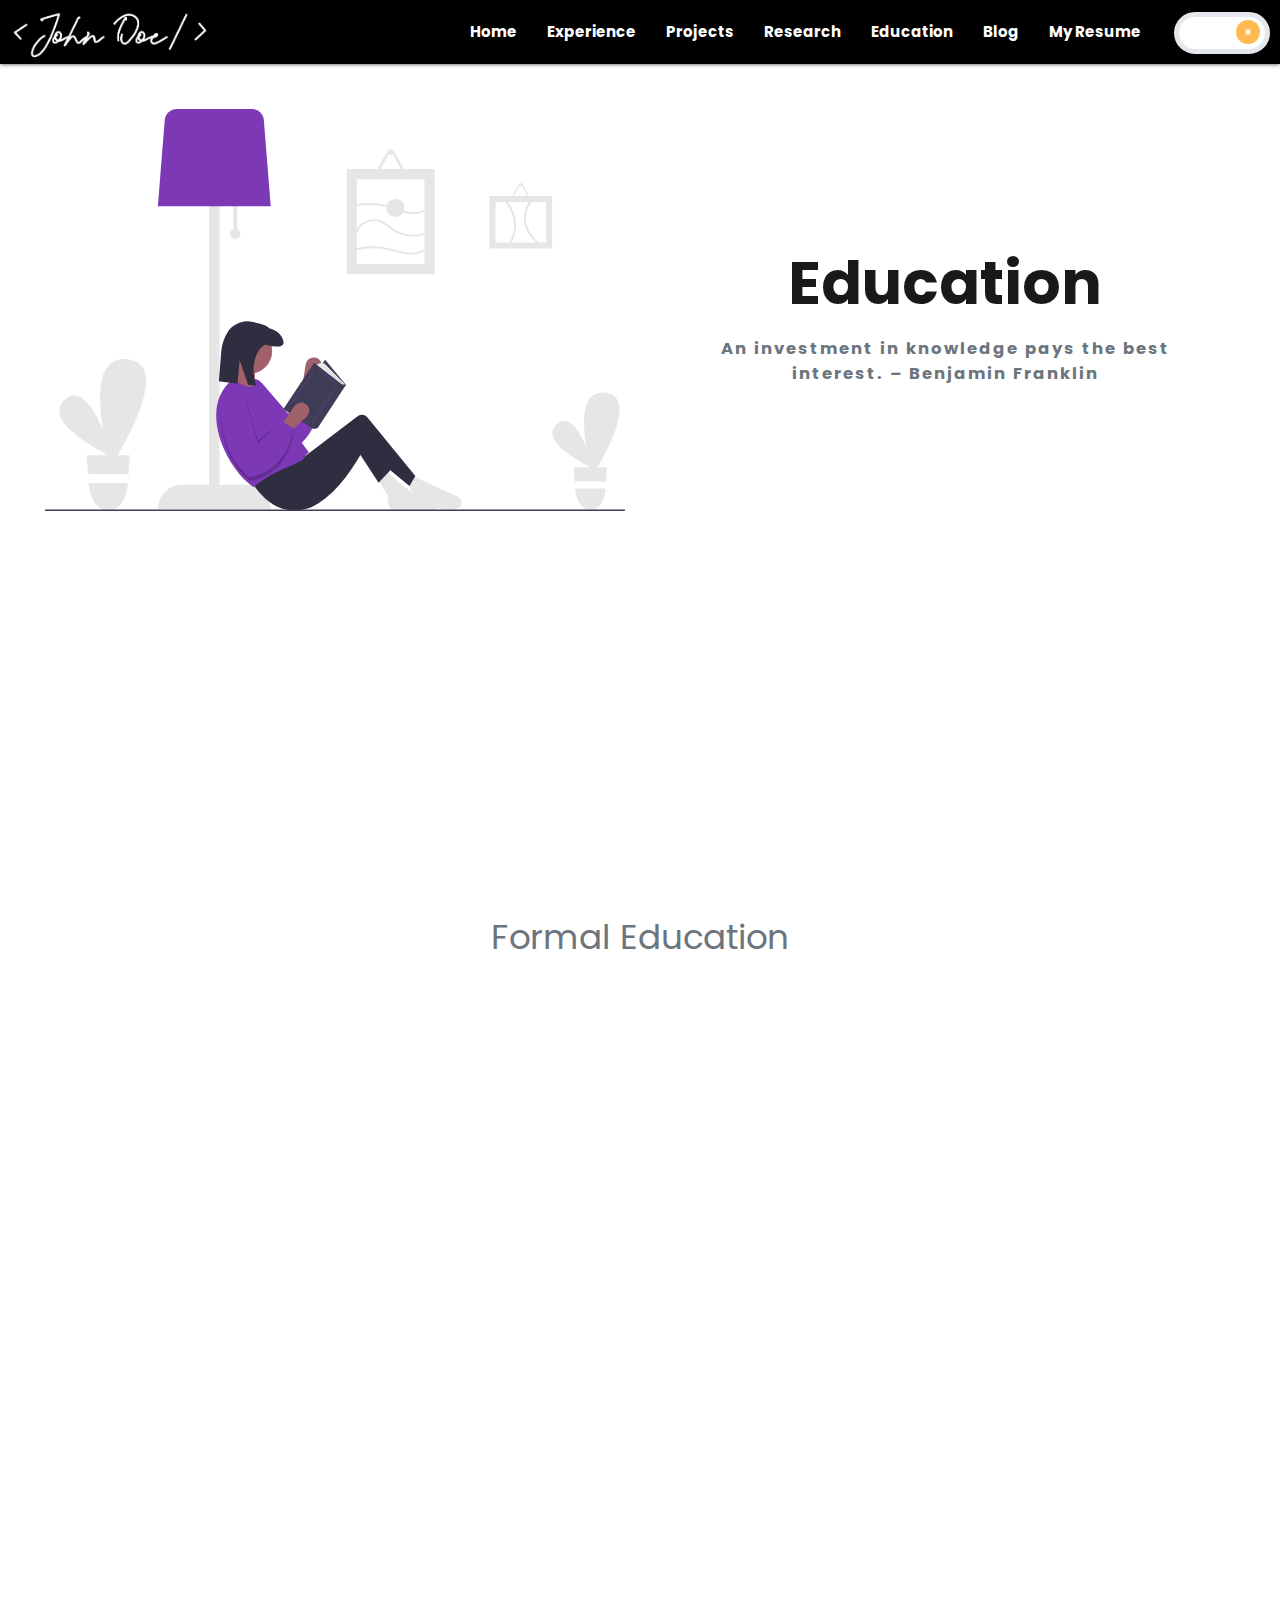
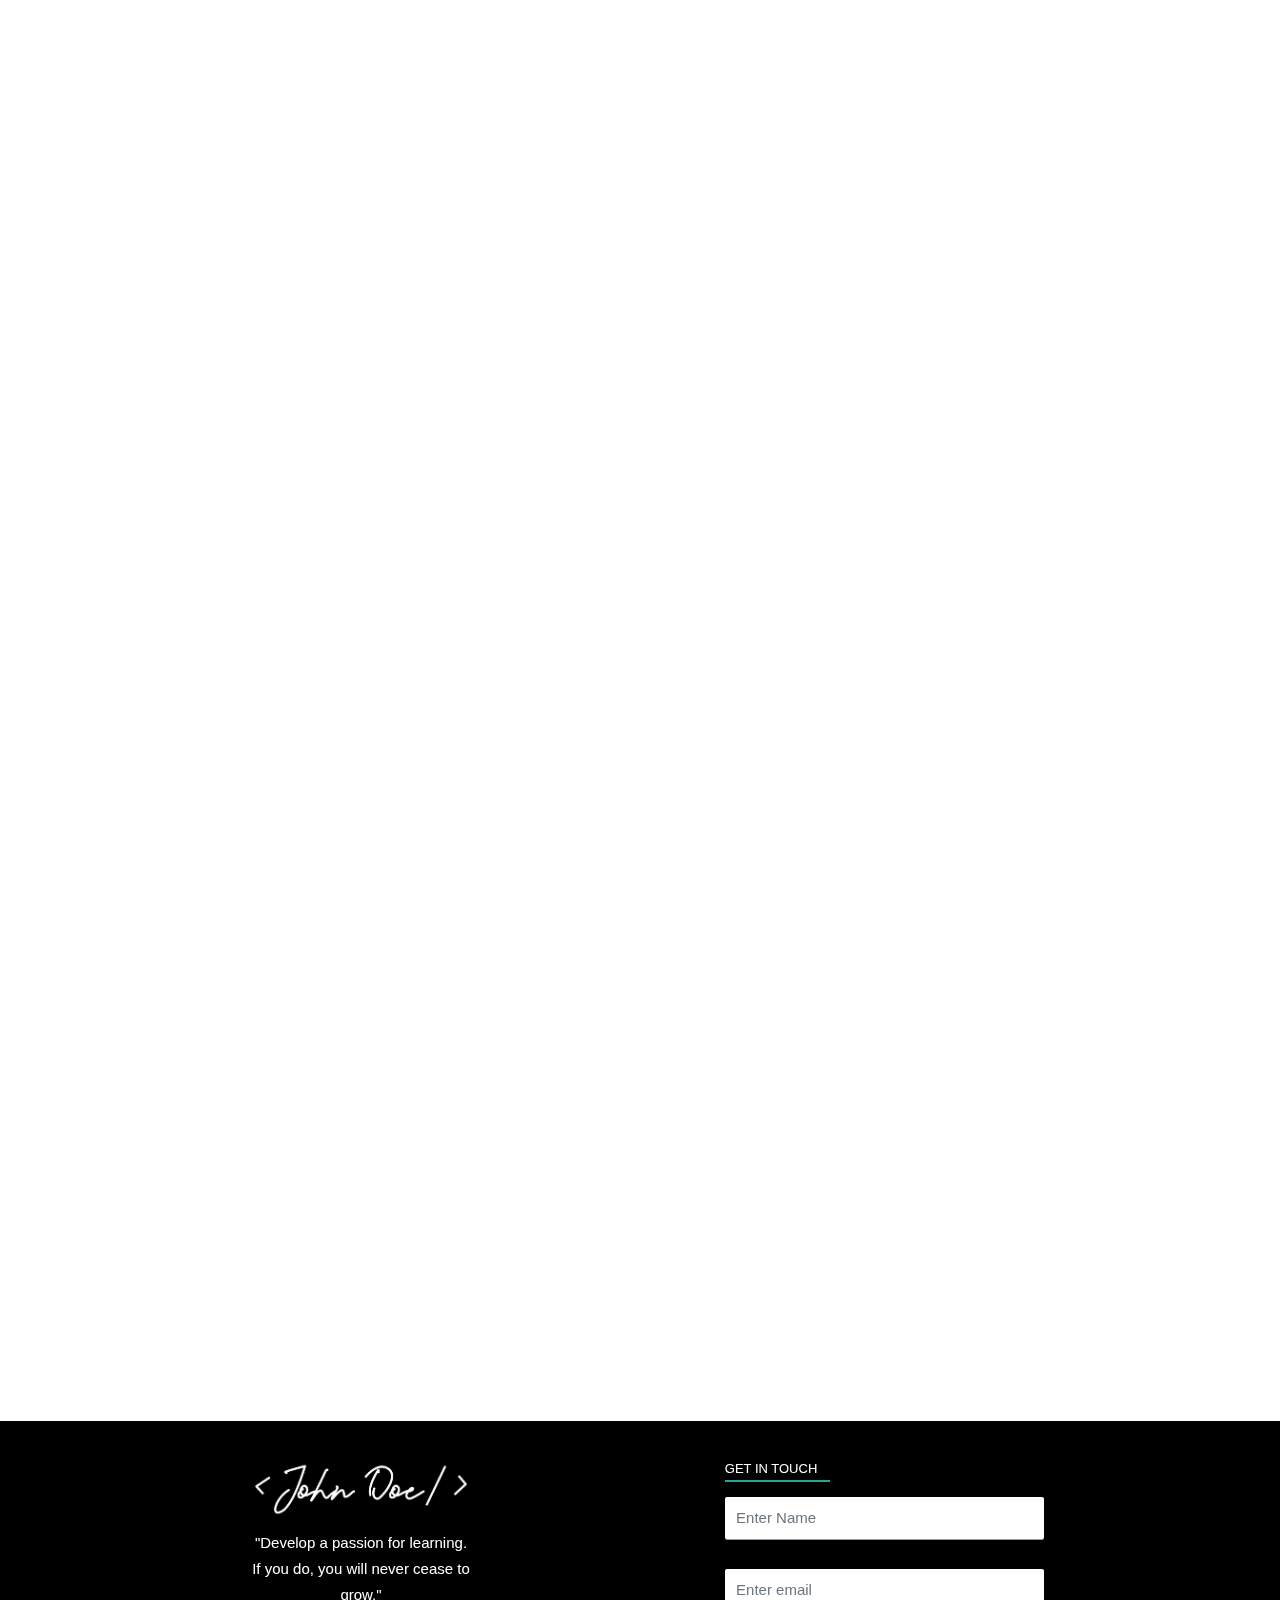
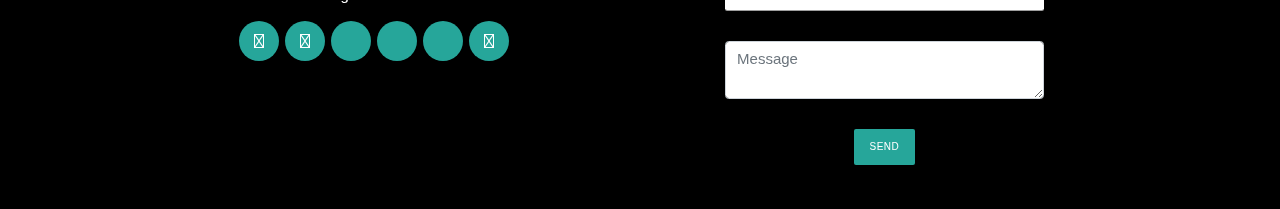
==== education.html @ c661888b "Add files via upload" ====
<!DOCTYPE html>
<html lang="en" data-theme="light">

<head>
  <title>John Doe | Education</title>
  <meta charset="UTF-8">
  <meta name="viewport" content="width=device-width, initial-scale=1.0">
  <meta name="keywords"
    content="free portfolio template,portfolio template, portfolio website template, open source, open sourcing, contributing to open source" />
  <meta name="description"
    content="This project serves free and beautiful portfolio template for everyone. Anyone can showcase their work including moocs, education, projects, experience,etc. to the world." />
  <!-- Robot.txt -->
  <meta name="robots" content="index,follow" />
  <meta name="Googlebot" content="index,follow" />
  <meta name="AdsBot-Google" content="index,follow" />

  <meta property="og:site_name" content="https://portfolio.smaranjitghose.codes/education.html">
  <meta property="og:title" content="John Doe | Education">
  <meta property="og:description"
    content="This project serves free and beautiful portfolio template for everyone. Anyone can showcase their work including moocs, education, projects, experience,etc. to the world.">
  <meta property="og:type" content="website">
  <meta property="og:url" content="https://portfolio.smaranjitghose.codes/education.html">
  <meta name="twitter:card" content="summary">
  <meta name="twitter:site" content="https://portfolio.smaranjitghose.codes/education.html">

  <meta name="application-name" content="John Doe | Education" />
  <meta name="apple-mobile-web-app-title" content="John Doe | Education" />
  <meta name="summary"
    content="An open source project aimed at providing free and beautiful templates to everyone for building their portfolio websites and showcase their work to the world." />
  <link rel="stylesheet" href="https://maxcdn.bootstrapcdn.com/bootstrap/4.5.0/css/bootstrap.min.css" />
  <link href="https://fonts.googleapis.com/icon?family=Material+Icons" rel="stylesheet">
  <!--For Dark/Light mode Toggle-->
  <script src="https://code.iconify.design/1/1.0.4/iconify.min.js"></script>
  <!--Import materialize.css-->
  <link type="text/css" rel="stylesheet" href="assets/css/materialize.min.css" media="screen,projection" />
  <link href="https://fonts.googleapis.com/css2?family=Poppins:wght@200;300&display=swap" rel="stylesheet">
  <link rel="stylesheet" href="https://cdnjs.cloudflare.com/ajax/libs/animate.css/4.0.0/animate.min.css" />
  <link href="https://unpkg.com/aos@2.3.1/dist/aos.css" rel="stylesheet">
  <link rel="stylesheet" href="https://cdnjs.cloudflare.com/ajax/libs/font-awesome/4.7.0/css/font-awesome.min.css"
    type="text/css">
  <script src='https://kit.fontawesome.com/a076d05399.js'></script>
  <link rel="stylesheet" href="assets/css/hover-min.css">
  <link rel="stylesheet" href="assets/css/education.css" />
  <link rel="stylesheet" href="assets/css/style.css" />
</head>

<body>

  <!--Dynamic Nav Bar-->


  <!-- button for the top -->
  <button onclick="topFunction()" id="myBtn" title="Go to top"> 
    <svg width="1em" height="1em" viewBox="0 0 16 16" class="bi bi-caret-up-fill" fill="currentColor" xmlns="http://www.w3.org/2000/svg">
    <path d="M7.247 4.86l-4.796 5.481c-.566.647-.106 1.659.753 1.659h9.592a1 1 0 0 0 .753-1.659l-4.796-5.48a1 1 0 0 0-1.506 0z"/>
  </svg>
</button>



  <!--Header Section-->
<div class="container" style="width: 100%; min-height: 80%;">
  <section style="height: 90vh;">
    <div class="container-fluid px-3 pt-5">
      <div class="row text-dark mx-auto">
        <div class="col-md-6"> <img class="img-fluid d-block  animate__animated animate__zoomIn animate__delay-1s"
            src="./assets/images/education-page/header.svg" draggable="true"> </div>
        <div class="px-md-5 p-3 col-md-6 d-flex flex-column align-items-center justify-content-center animate__animated animate__zoomIn animate__delay-1s">
          <h2 class="main-heading mb-0">Education</h2>
          <p class=" pre-heading font-weight-bolder text-muted text-center animate__animated animate__fadeInUp animate__delay-2s">
           An investment in knowledge pays the best interest. –  Benjamin Franklin
          </p>
        </div>
      </div>
    </div>
  </section>
  <section>
    <div class="container-fluid px-5">
      <!--Formal Education Timeline-->
      <h4 class="text-muted text-center py-4 animate__animated animate__zoomIn animate__delay-1s">Formal Education</h4>
      <div class="row">
        <div class="col-md-12">
          <div class="main-timeline" data-aos="zoom-in" data-aos-easing="linear" data-aos-delay="300">
            <div class="timeline" data-aos="fade-up" data-aos-easing="linear" data-aos-delay="600">
              <div class="timeline-content">
                <h6 class="center-align font-weight-bolder pt-1">Massachusetts Institute
                  of Technology</h6>
                <div class="row">
                  <div class="col-lg-4 col-md-4 col-sm-4">
                    <img src="./assets/images/education-page/timeline-1.svg" alt="" height="110"
                      class=" mt-2 w-100 mx-auto">
                  </div>
                  <div class="col-lg-8 col-md-8 col-sm-8 px-4">
                    <span style="opacity: 0.9; font-size: 15px;">
                      Bachelors of Science, Computer Science & Engineering, (2020-2024)
                    </span>
                    <h6 class="text-muted mt-2" style="font-size: small;">Activities:</h6>
                    <ol style="margin-top: -8px; margin-left: -10px; font-size: 12px; list-style: disc;">
                      <li>Top 1% in the department</li>
                      <li>Best undergraduate Reseracher</li>
                      <li>Betsy Schumacker Woman</li>
                      <li>Athlete of the Year Award</li>
                    </ol>
                  </div>
                </div>
              </div>
            </div>
            <div class="timeline" data-aos="fade-up" data-aos-easing="linear" data-aos-delay="600">
              <div class="timeline-content">
                <h6 class="center-align font-weight-bolder pt-1">Massachusetts Institute
                  of Technology</h6>
                <div class="row">
                  <div class="col-lg-4 col-md-4 col-sm-4">
                    <img src="./assets/images/education-page/timeline-2.svg" alt="" height="110"
                      class=" mt-2 w-100 mx-auto">
                  </div>
                  <div class="col-lg-8 col-md-8 col-sm-8 px-4">
                    <span style="opacity: 0.9; font-size: 15px;">
                      Bachelors of Science, Computer Science & Engineering, (2020-2024)
                    </span>
                    <h6 class="text-muted mt-2" style="font-size: small;">Activities:</h6>
                    <ol style="margin-top: -8px; margin-left: -10px; font-size: 12px; list-style: disc;">
                      <li>Top 1% in the department</li>
                      <li>Best undergraduate Reseracher</li>
                      <li>Betsy Schumacker Woman</li>
                      <li>Athlete of the Year Award</li>
                    </ol>
                  </div>
                </div>
              </div>
            </div>
            <div class="timeline" data-aos="fade-up" data-aos-easing="linear" data-aos-delay="600">
              <div class="timeline-content">
                <h6 class="center-align font-weight-bolder pt-1">Massachusetts Institute
                  of Technology</h6>
                <div class="row">
                  <div class="col-lg-4 col-md-4 col-sm-4">
                    <img src="./assets/images/education-page/timeline-1.svg" alt="" height="110"
                      class=" mt-2 w-100 mx-auto">
                  </div>
                  <div class="col-lg-8 col-md-8 col-sm-8 px-4">
                    <span style="opacity: 0.9; font-size: 15px;">
                      Bachelors of Science, Computer Science & Engineering, (2020-2024)
                    </span>
                    <h6 class="text-muted mt-2" style="font-size: small;">Activities:</h6>
                    <ol style="margin-top: -8px; margin-left: -10px; font-size: 12px; list-style: disc;">
                      <li>Top 1% in the department</li>
                      <li>Best undergraduate Reseracher</li>
                      <li>Betsy Schumacker Woman</li>
                      <li>Athlete of the Year Award</li>
                    </ol>
                  </div>
                </div>
              </div>
            </div>
            <div class="timeline" data-aos="fade-up" data-aos-easing="linear" data-aos-delay="600">
              <div class="timeline-content">
                <h6 class="center-align font-weight-bolder pt-1">Massachusetts Institute
                  of Technology</h6>
                <div class="row">
                  <div class="col-lg-4 col-md-4 col-sm-4">
                    <img src="./assets/images/education-page/timeline-2.svg" alt="" height="110"
                      class=" mt-2 w-100 mx-auto">
                  </div>
                  <div class="col-lg-8 col-md-8 col-sm-8 px-4">
                    <span style="opacity: 0.9; font-size: 15px;">
                      Bachelors of Science, Computer Science & Engineering, (2020-2024)
                    </span>
                    <h6 class="text-muted mt-2" style="font-size: small;">Activities:</h6>
                    <ol style="margin-top: -8px; margin-left: -10px; font-size: 12px; list-style: disc;">
                      <li>Top 1% in the department</li>
                      <li>Best undergraduate Reseracher</li>
                      <li>Betsy Schumacker Woman</li>
                      <li>Athlete of the Year Award</li>
                    </ol>
                  </div>
                </div>
              </div>
            </div>
          </div>
        </div>
      </div>
    </div>
  </section>
  <!--Formal Education Timeline Ends-->
  <!--MOOCs Cards-->
  <div class="container-fluid">
    <h4 class="text-muted text-center pb-2 pt-5" data-aos="fade-up" data-aos-delay="300">MOOCs</h4>
    <div class="row moocs">
      
  </div>
</div>


    </div>

  <!-- Badge Section -->
  <div class="py-2 text-center">
    <div class="container">
      <div class="row">
        <div class="mx-auto col-md-12">
          <h4 class="text-muted text-center pb-1 pt-3" data-aos="fade-up" data-aos-delay="300">Badges</h4>
        </div>
      </div>
      <div class="row justify-content-center">
        <div class="col-lg-4 col-md-6 p-2" data-aos="fade-up" data-aos-easing="linear" data-aos-delay="600"> <img
            class="img-fluid d-block mb-3 mx-auto hvr-grow" src="./assets/images/education-page/badge1.png"
            alt="Card image cap" width="200">
          <div class="text-center text-dark font-weight-bolder" style="font-size: 1.3em;">
            Google Developer Essentials
          </div>
          <div class="text-center font-weight-bolder text-muted p-2">
            Earned May 20, 2020
          </div>
        </div>
        <div class="col-lg-4 col-md-6 p-2" data-aos="fade-up" data-aos-easing="linear" data-aos-delay="600"> <img
            class="img-fluid d-block mb-3 mx-auto hvr-grow" src="./assets/images/education-page/badge2.png"
            alt="Card image cap" width="200">
          <div class="text-center text-dark font-weight-bolder" style="font-size: 1.3em;">
            VM Migration
          </div>
          <div class="text-center font-weight-bolder text-muted p-2">
            Earned June 20, 2020
          </div>
        </div>
        <div class="col-lg-4 p-2" data-aos="fade-up" data-aos-easing="linear" data-aos-delay="600"> <img
            class="img-fluid d-block mb-3 mx-auto hvr-grow" src="./assets/images/education-page/badge3.png" width="200">
          <div class="text-center text-dark font-weight-bolder" style="font-size: 1.3em;">
            G Suite Essentials
          </div>
          <div class="text-center font-weight-bolder text-muted p-2">
            Earned July 20, 2020
          </div>
        </div>
      </div>
    </div>
  </div>

  <!-- Dynamic footer section -->

  <!-- Google Analytics -->
  <script async src="https://www.googletagmanager.com/gtag/js?id=UA-167979537-2"></script>
  <!-- Fetching our Google Tag Manager -->

  <!-- script -->
  <script src="https://code.jquery.com/jquery-3.5.1.min.js"
    integrity="sha256-9/aliU8dGd2tb6OSsuzixeV4y/faTqgFtohetphbbj0=" crossorigin="anonymous"></script>
  <script src="https://unpkg.com/aos@2.3.1/dist/aos.js"></script>
  <script type="text/javascript" src="assets/js/materialize.min.js"></script>
  <script type="text/javascript" src="./assets/js/education.js"></script>
  <script src="assets/js/main.js"></script>
</body>

</html>
---- assets/css/education.css ----
/* -----Timeline----- */
.main-timeline {
  position: relative;
}

.main-timeline::before {
  content: "";
  background-color: #707070;
  opacity: 0.3;
  height: 100%;
  width: 2px;
  transform: translateX(-50%);
  position: absolute;
  left: 50%;
  top: 0;
}

.main-timeline::after {
  content: "";
  display: block;
  clear: both;
}

.main-timeline .timeline {
  width: 50%;
  padding: 0 40px 0 0;
  margin: 0 5px 0 0;
  float: left;
  position: relative;
  z-index: 1;
}

.main-timeline .timeline::before,
.main-timeline .timeline::after {
  content: "";
  background-color: #707070;
  opacity: 0.2;
  height: 2px;
  width: 100px;
  transform: translateY(-50%);
  position: absolute;
  right: 0;
  top: 50%;
}

.main-timeline .timeline::after {
  height: 15px;
  width: 15px;
  border-radius: 50%;
  display: none;
  right: -8px;
}

.main-timeline .timeline-content {
  box-shadow: 5px 5px 17px #9fa5a3, -5px -5px 17px #fff;
  background-color: #ecf0f3;
  border: 1px solid #ecf0f3;
  margin: 0 auto;
  border-radius: 20px;
  display: block;
  overflow: hidden;
  position: relative;
}

.main-timeline .timeline-content:hover {
  text-decoration: none;
}
.main-timeline .timeline-content::before,
.main-timeline .timeline-content::after {
  content: "";
  background-color: #ecf0f3;
  width: 0;
  position: absolute;
  right: -1px;
  top: 0;
  z-index: 1;
}

.main-timeline .timeline-content::after {
  background-color: #ecf0f3;
  transform: rotateX(180deg);
  z-index: 0;
}

.main-timeline .timeline:nth-child(even) {
  margin: 0 0 0 5px;
  padding: 0 0 0 40px;
  float: right;
}

.main-timeline .timeline:nth-child(even)::before {
  right: auto;
  left: 0;
}

.main-timeline .timeline:nth-child(even)::after {
  right: auto;
  left: -8px;
}

.main-timeline .timeline:nth-child(even) .timeline-content::before {
  right: auto;
  left: 0;
  transform: rotateY(180deg);
}

.main-timeline .timeline:nth-child(even) .timeline-content::after {
  right: auto;
  left: 0;
  transform: rotateY(-180deg) rotateX(180deg);
}
.main-timeline .timeline:nth-child(4n + 2) .timeline-content {
  background-color: #ecf0f3;
}
.main-timeline .timeline:nth-child(4n + 3) .timeline-content {
  background-color: #ecf0f3;
}
.main-timeline .timeline:nth-child(4n + 4) .timeline-content {
  background-color: #ecf0f3;
}
@media only screen and (max-width: 990px) {
  .main-timeline .timeline .timeline-content::before,
  .main-timeline .timeline .timeline-content::after {
    width: auto;
  }
  .main-timeline .timeline:nth-child(even) .timeline-icon {
    left: 12px;
  }
}
@media only screen and (max-width: 767px) {
  .main-timeline::before {
    transform: translateX(0);
    left: 0;
  }
  .main-timeline .timeline {
    width: 100%;
    padding: 0 0 0 20px;
    margin: 0 0 20px;
  }
  .main-timeline .timeline:nth-child(even) {
    padding: 0 0 0 20px;
    margin: 0 0 20px;
  }
  .main-timeline .timeline::before {
    right: auto;
    left: 0;
  }
  .main-timeline .timeline::after {
    right: auto;
    left: -8px;
  }
  .main-timeline .timeline .timeline-content {
    padding: 15px 15px 0px 0px;
    border-radius: 20px;
  }
  .main-timeline .timeline .timeline-content::before {
    width: 85px;
    right: auto;
    left: 0;
    transform: rotateY(180deg);
  }
  .main-timeline .timeline .timeline-content::after {
    width: 85px;
    right: auto;
    left: 0;
    transform: rotateY(180deg) rotateX(-180deg);
  }
}
/* Card Hover Effcet */
.content {
  position: relative;
  width: 100%;
  padding: 10px;
  margin: auto;
  overflow: hidden;
}

.content .content-overlay {
  background: rgba(0, 0, 0, 0.7);
  position: absolute;
  height: 99%;
  width: 100%;
  left: 0;
  top: 0;
  bottom: 0;
  right: 0;
  opacity: 0;
  -webkit-transition: all 0.4s ease-in-out 0s;
  -moz-transition: all 0.4s ease-in-out 0s;
  transition: all 0.4s ease-in-out 0s;
}

.content:hover .content-overlay {
  opacity: 0.8;
}

.content-details {
  position: absolute;
  text-align: center;
  width: 100%;
  left: 50%;
  top: 50%;
  opacity: 0;
  -webkit-transform: translate(-50%, -50%);
  -moz-transform: translate(-50%, -50%);
  transform: translate(-50%, -50%);
  -webkit-transition: all 0.3s ease-in-out 0s;
  -moz-transition: all 0.3s ease-in-out 0s;
  transition: all 0.3s ease-in-out 0s;
}

.content:hover .content-details {
  left: 50%;
  top: 50%;
  opacity: 1;
  transition: 0.3s ease-in;
}
.fadeIn-bottom {
  top: 80%;
}

.card {
  border-radius: 5px;
  background: #ecf0f3;
  box-shadow: 0 6px 10px rgba(0, 0, 0, 0.08), 0 0 6px rgba(0, 0, 0, 0.05);
  transition: 0.3s transform cubic-bezier(0.155, 1.105, 0.295, 1.12),
    0.3s box-shadow,
    0.3s -webkit-transform cubic-bezier(0.155, 1.105, 0.295, 1.12);
  cursor: pointer;
  display: flex;
  flex-wrap: wrap;
}

.card:hover {
  transform: scale(1.05);
  box-shadow: 0 10px 20px rgba(0, 0, 0, 0.12), 0 4px 8px rgba(0, 0, 0, 0.06);
}
.card-body {
  background-color: #fff;
  padding:5px;
}

/* Extra small devices (phones, 600px and down) */
@media only screen and (max-width: 600px) {
  .card {
    width: 160px;
          height:150px;
    }
  }

/* Small devices (portrait tablets and large phones, 600px and up) */
@media only screen and (min-width: 600px) {
  .card {
    width:180px;
          height:160px;
  }
}

/* Medium devices (landscape tablets, 768px and up) */
@media only screen and (min-width: 768px) {
  .card  {
    width:180px;
          height:160px;
  }
} 

/* Large devices (laptops/desktops, 992px and up) */
@media only screen and (min-width: 992px) {
  .card  {
    width:230px;
          height:190px;
  }
} 

/* Extra large devices (large laptops and desktops, 1200px and up) */
@media only screen and (min-width: 1200px) {
  .card  {
    width:280px;
           height:200px;
  }
}
---- assets/css/style.css ----
/*CSS variable declaration for light/dark mode*/
html[data-theme = 'light']
{
	--bg-mybtn: red;
	--bg-nav: #000000;
  --bg-nav-img: #000000;
  --bg: #ffffff;
  --text: #191919;
  --text-color: #6C757D;
}

html[data-theme = 'dark']
{
	--bg-mybtn: rgb(230, 109, 129);
	--bg-nav: #6617cb;
  --bg-nav-img: linear-gradient(315deg, #6617cb 0%, #882463 74%);
  --bg: #191919;
  --text: #ffffff;
  --text-color: #fff;
}

body {
  height: 100vh;
  margin: 0;
  overflow-x: hidden;
  color: var(--text);
  font-family: "Poppins", sans-serif;
  background-color: var(--bg);
}

/* Top button */

/* smooth scrolling to top */
html {
  scroll-behavior: smooth;
}

/*starting part of every page*/

.main-heading{
  font-size: 4em;
  font-weight: bolder;
  color: var(--text);
}

.pre-heading{
  font-size: 1.1em; 
  letter-spacing: 2px; 
  line-height: normal;
  color: var(--text-color);
}

/*Top button dark/light mode*/

#myBtn {                                                 
  display: none;
  position: fixed;
  bottom: 40px;
  right: 30px;
  z-index: 99;
  font-size: 18px;
  border: none;
  outline: none;
  background-color:#26a69a; 
  color: white;
  cursor: pointer;
  padding: 13px 15px 15px 15px;
  border-radius: 50%;
}

/* NAVBAR*/

.nav-wrapper a:hover,
.sidenav a:hover {
  text-decoration: none;
}

.nav-wrapper{
  margin-left: 10px;
  margin-right: 10px;
}

  /*Navbar dark mode(research page)*/
 
  .black{
	background-color: var(--bg-nav);
  background-image: var(--bg-nav-img);
  }

.nav-wrapper a {
  font-weight: bold;
}

.sidenav-trigger {
  margin-left: 0px !important;
}

.brand-logo img {
  width: 200px;
}

h1,
p {
  display: inline-block;
  line-height: 1;
  font-family: "Poppins", sans-serif;
  margin: 20px 0;
  font-weight: 300;
  font-size: 18px;
}

/*toggle for light/dark mode*/

.toggle-checkbox {
  position: absolute;
  opacity: 0;
  cursor: pointer;
  height: 0;
  width: 0;
}

.side-toggle{
    height: 2em;
    width: 5em;
}

.toggle-slot {
  position: relative;
  height: 3.5em;
  width: 8em;
  border: 5px solid #e4e7ec;
  border-radius: 10em;
  background-color: white;
  transition: background-color 250ms;
  margin-top: 1em;
  margin-left: 1.5em;
}

.toggle-checkbox:checked ~ .toggle-slot{
  background-color: #374151;
}

.toggle-button {
  transform: translate(11.75em, 1.75em);
  position: absolute;
  height: 2em;
  width: 2em;
  border-radius: 50%;
  background-color: #ffeccf;
  box-shadow: inset 0px 0px 0px 0.75em #ffbb52;
  transition: background-color 250ms, border-color 250ms, transform 500ms cubic-bezier(.26,2,.46,.71);
  margin-top: -1.5em;
  margin-left: -7em;
}

.toggle-checkbox:checked ~ .toggle-slot .toggle-button {
  background-color: #485367;
  box-shadow: inset 0px 0px 0px 0.75em white;
  transform: translate(7.5em, 1.75em);
}

.sun-icon {
  position: absolute;
  height: 2em;
  width: 2em;
  color: #ffbb52;
  margin-top: -1.2em;
  margin-left: -2em;
}

.sun-icon-wrapper {
  position: absolute;
  height: 3em;
  width: 3em;
  opacity: 1;
  transform: translate(2em, 2em) rotate(15deg);
  transform-origin: 50% 50%;
  transition: opacity 150ms, transform 500ms cubic-bezier(.26,2,.46,.71);
}

.toggle-checkbox:checked ~ .toggle-slot .sun-icon-wrapper{
  opacity: 0;
  transform: translate(3em, 2em) rotate(0deg);
}

.moon-icon {
  position: absolute;
  height: 2em;
  width: 2em;
  color: white;
  margin-top: -3.5em;
  margin-left: -6.5em;
}

.moon-icon-wrapper {
  position: absolute;
  height: 3em;
  width: 3em;
  opacity: 0;
  transform: translate(11em, 2em) rotate(0deg);
  transform-origin: 50% 50%;
  transition: opacity 150ms, transform 500ms cubic-bezier(.26,2.5,.46,.71);
}

.toggle-checkbox:checked ~ .toggle-slot .moon-icon-wrapper{
  opacity: 1;
  transform: translate(12em, 2em) rotate(-15deg);
}

/*Transition for Toggle*/

html.transition,
html.transition *,
html.transition *:before,
html.transition *:after {
  transition: all 750ms !important;
  transition-delay: 0 !important;
}

/*Footer*/

.webintern-footer {
  background-color: var(--bg-nav);
  background-image: var(--bg-nav-img);
  padding: 20px;
}
.row{
  
  clear: both;
  margin: 0 auto;
  padding:0 auto;
  bottom: 0px;
  clear: both !important;
      
}

.webintern-footer-inner {
  padding-top: 0px;
  padding-bottom: 0px;
}

.webintern-footer-logo {
  display: inline-block;
}

.webintern-footer .webintern-footer-inner .simple-text p {
  color: #fff;
  margin-top: 0px;
  margin-bottom: 0px;
}

.simple-text p {
  font-size: 15px;
  color: #42435d;
  font-family: "Open Sans", sans-serif;
  font-weight: 300;
  line-height: 20px;
  margin-bottom: 0;
}

@media (min-width: 40rem) {
  .simple-text p {
    font-size: 20px;
  }
}

.footer-2 {
  float: right;
  margin-right: 0px;
}
.webintern_footer_title {
  margin-top: 0px;
  margin-bottom: 0px;
}
.webintern_footer_title small {
  font-family: "Work Sans", sans-serif;
  color: #fff;
  font-weight: 500;
  font-size: 10px;
  text-transform: uppercase;
}
.webintern_footer_title:after {
  content: "";
  display: block;
  width: 6rem;
  height: 2px;
  background: #26a69a;
  margin-top: 4px;
}

.contact-form #exampleInputEmail1 {
  background-color: #fff;
  padding: 0.375rem 0.75rem;
  height: 2rem;
  width: 93%;
  font-size: 15px;
  border-radius: 2px;
  margin-bottom: 0px;
}

.form-control:focus {
  box-shadow: none;
  border-bottom: 1px solid #26a69a;
}
.form-group {
  padding-left: 0px;
  padding-right: 0px;
}

.webintern-footer .webintern-footer-inner .simple-text p {
  color: #fff;
  margin-top: 10px;
  margin-bottom: 10px;
  display: block;
}

.simple-text p {
  font-size: 15px;
  color: #42435d;
  font-family: "Open Sans", sans-serif;
  font-weight: 400;
  line-height: 26px;
  margin-bottom: 0;
}

.footer-2 {
  float: right;
  margin-right: 0px;
}
.webintern_footer_title {
  margin-top: 0px;
  margin-bottom: 10px;
}
.webintern_footer_title small {
  font-family: "Work Sans", sans-serif;
  color: #fff;
  font-weight: 100;
  font-size: 13px;
  text-transform: uppercase;
}
.webintern_footer_title:after {
  content: "";
  display: block;
  width: 7rem;
  height: 2px;
  background: #26a69a;
  margin-top: 2px;
}

.contact-form #exampleInputEmail1 {
  background-color: #fff;
  padding: 0.375rem 0.75rem;
  height: 2rem;
  width: 93%;
  font-size: 15px;
  border-radius: 2px;
}
/*.tt-copy {
  font-size: 0px;
  line-height: 0px;
  color: #fff;
  padding: 0px 0;
  font-family: "Open Sans", sans-serif;
}*/

/*Responsive*/

@media (min-width: 40rem) {
  .simple-text p {
    font-size: 15px;
    text-align: center;
  }

  .webintern-footer .webintern-footer-inner .simple-text p {
    width: 220px;
  }
}

.send-btn {
  padding-top: 5px 3px 5px 3px;
  font-size: 10px;
  transition-property: font-size;
  transition: all 0.5s ease;
  outline: none;
}
.send-btn:hover {
  background-color: #0dfde5;
  font-size: 13px;
}

.btn:focus,
.btn:active {
  outline: none !important;
  box-shadow: none;
  background-color: #26a69a;
  color: #fff;
}

.form-group:focus {
  border: 2px solid black;
}

.text-animation {
  animation: text 3s 1;
}

@keyframes text {
  0% {
    letter-spacing: 0px;
  }
  50% {
    letter-spacing: 20px;
  }
  100% {
    letter-spacing: 2px;
  }
}

/*social icons footer*/

:root {
  --link-size: 64px;
  --trans-props: all 0.3s ease;
  --link-size-footer-b: 40px;
  --link-size-footer-s: 30px;
}

.social-icons-footer {
  font-size: 20px;
  align-items: center;
  justify-content: center;
  flex-flow: row wrap;
  display: block;
}

.social-icon-footer {
  display: flex;
  position: relative;
  overflow: hidden;
  width: var(--link-size-footer-s);
  height: var(--link-size-footer-s);
  margin: 3px;
  background-color: #26a69a;
  border-radius: 50%;
  text-decoration: none;
  float: left;
}

.social-icon-footer:hover{
  background-color: #0dfde5;
}

.social-icon-footer i {
  margin: auto;
  font-size: 15px;
  color: #fff;
}

.social-icon-footer:hover i {
  color: #000000;
}

/*Responsive*/

@media (min-width: 60rem) {
  .social-icons-footer {
    width: 280px;
    text-align: center;
  }

  .social-icon-footer {
    width: var(--link-size-footer-b);
    height: var(--link-size-footer-b);
  }

  .social-icon-footer i {
    font-size: 20px;
  }
}

/*Animations*/

.social-icon-footer:hover {
  transform: translateY(-4px);
}

.social-icon:hover:after {
  transform: translate(0) scale(1.2);
}
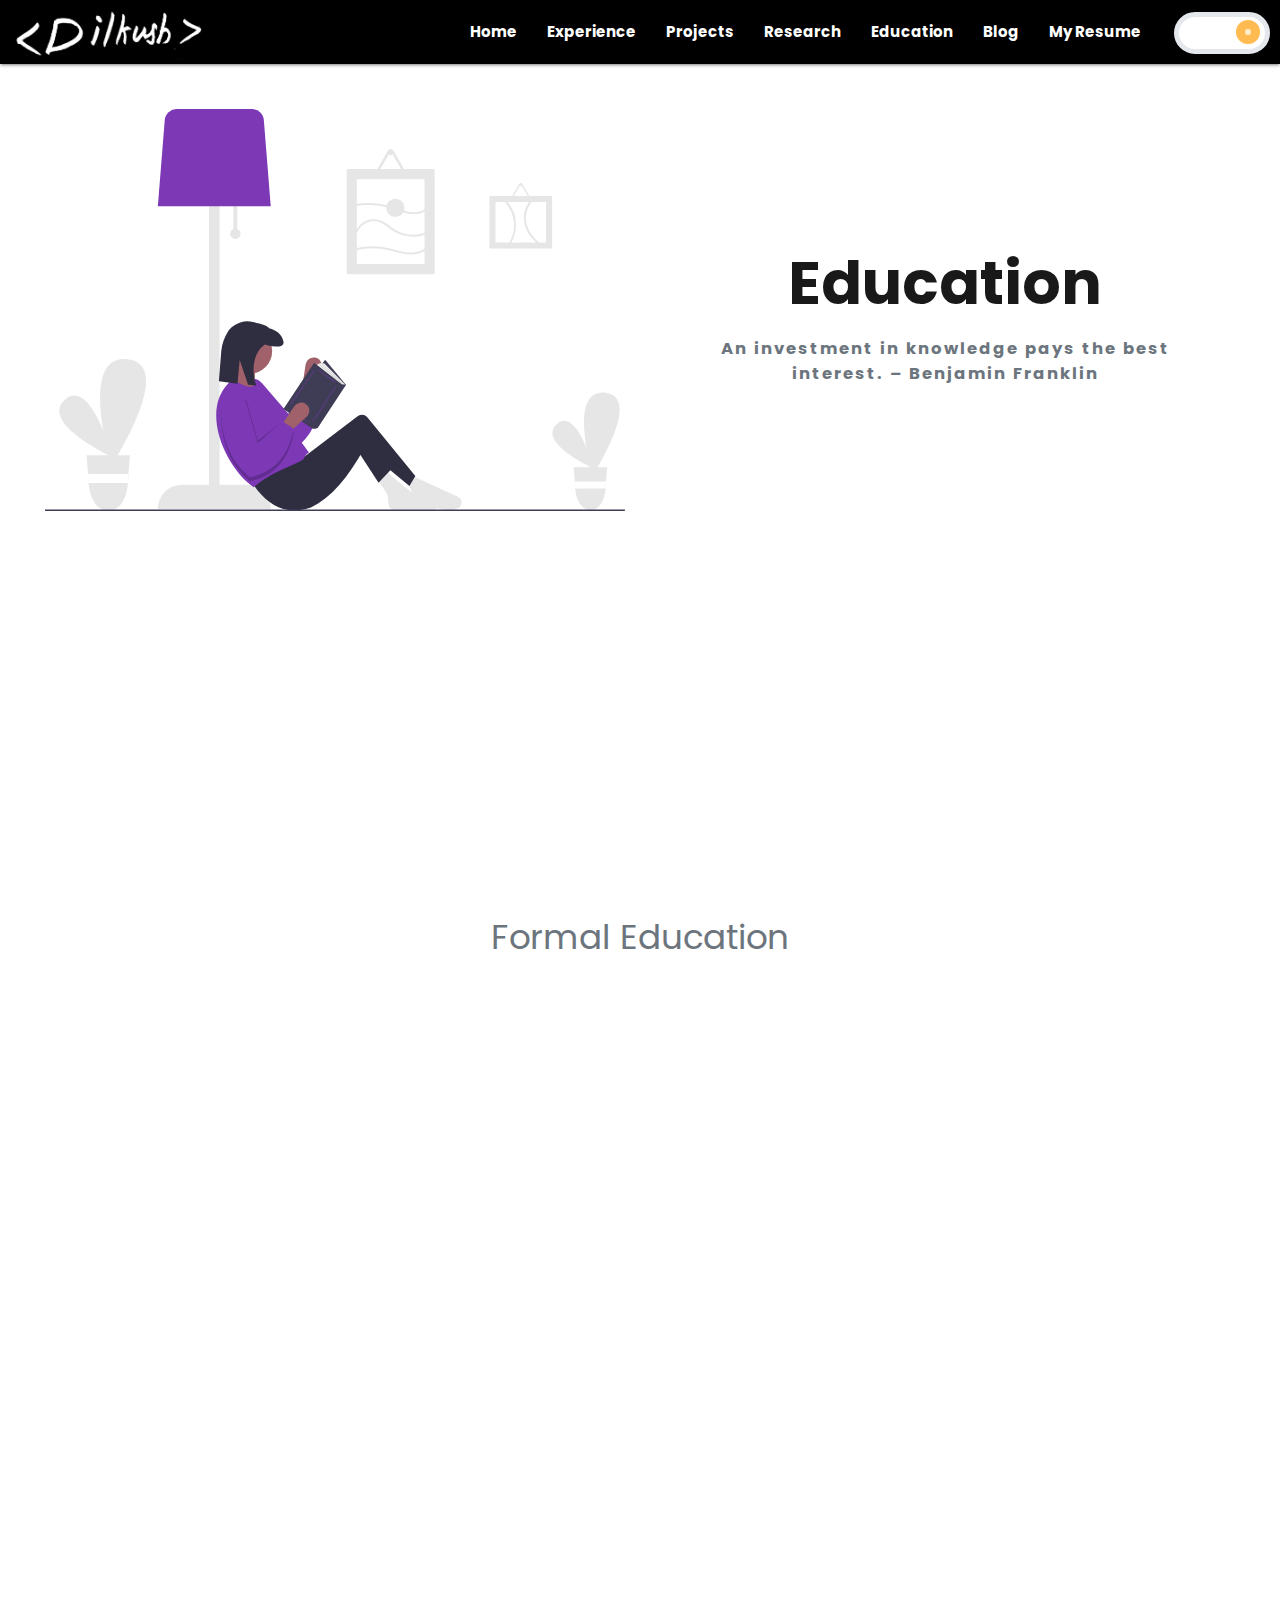
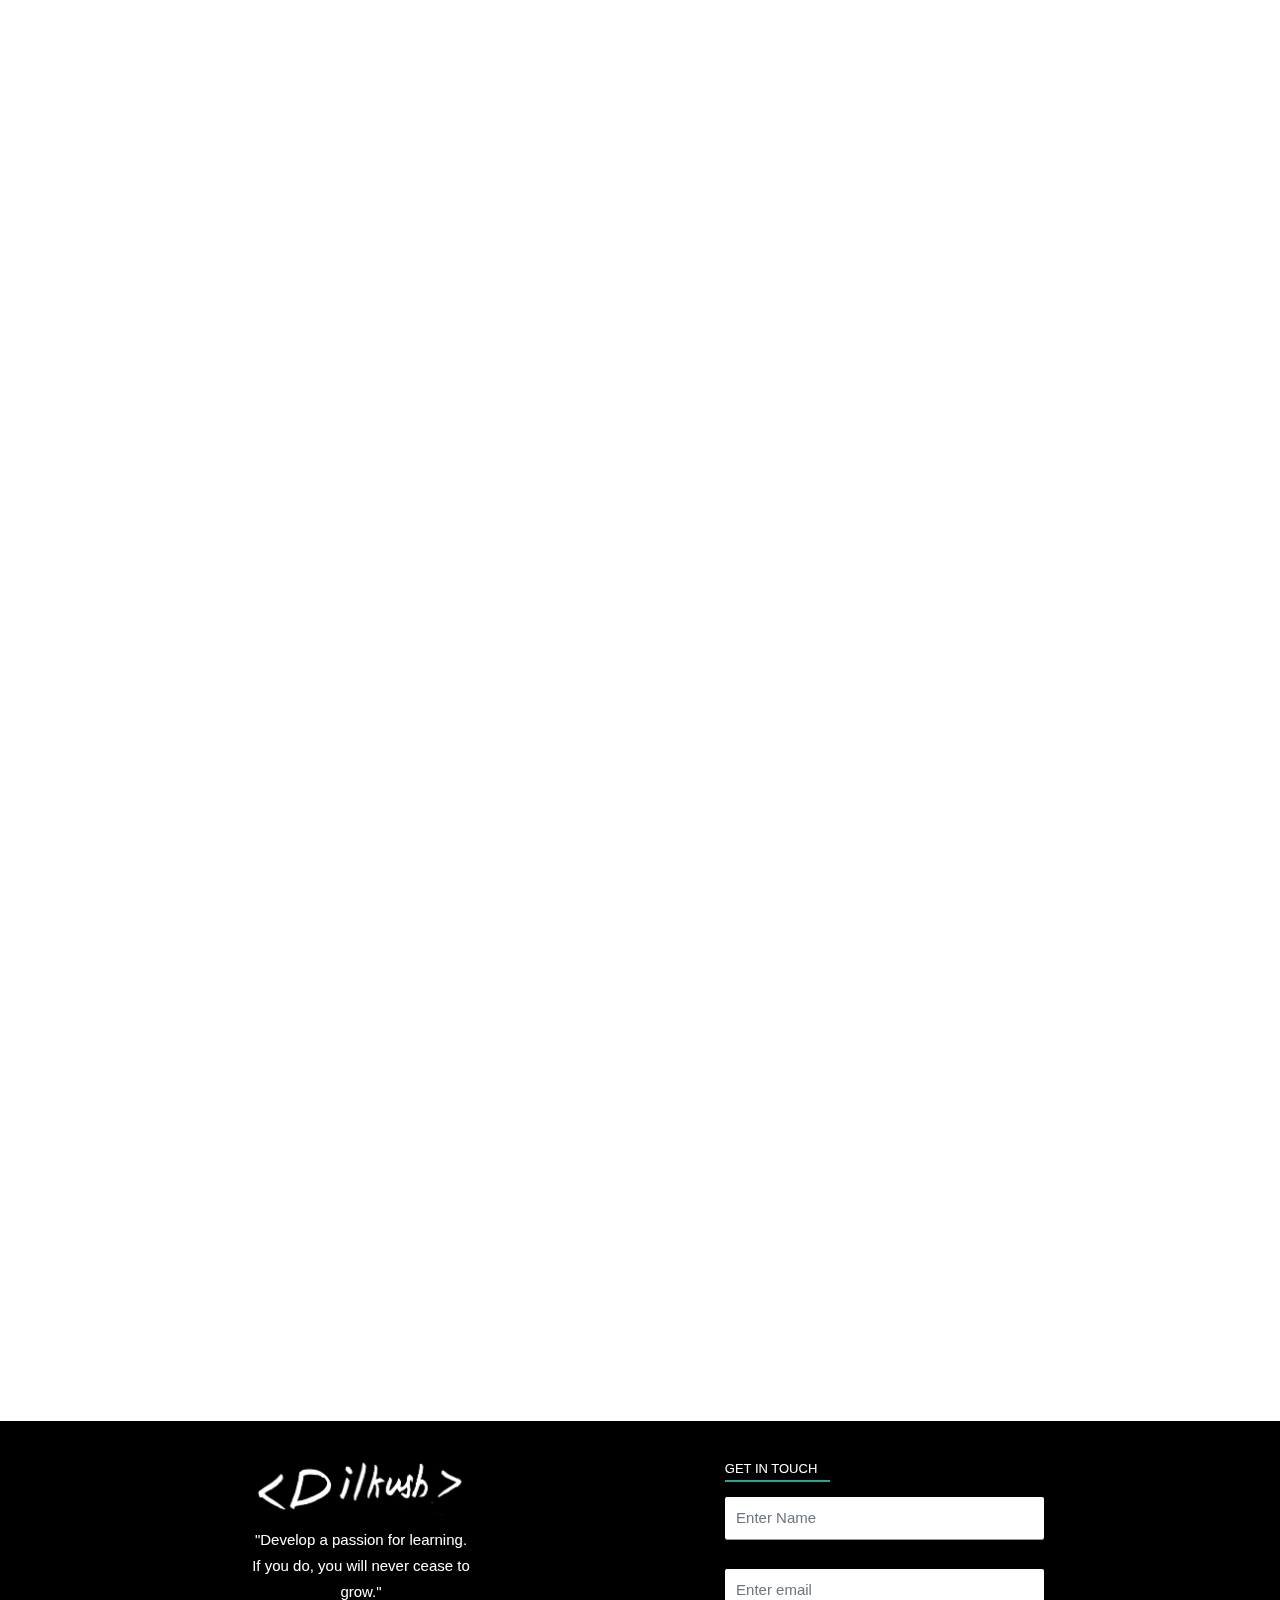
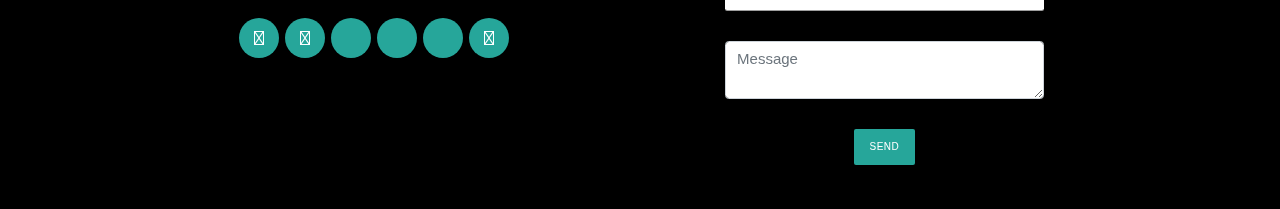
==== commit 3dfe915d: "Update education.html" ====
--- a/education.html
+++ b/education.html
@@ -2,7 +2,7 @@
 <html lang="en" data-theme="light">
 
 <head>
-  <title>John Doe | Education</title>
+  <title>Dilkush | Education</title>
   <meta charset="UTF-8">
   <meta name="viewport" content="width=device-width, initial-scale=1.0">
   <meta name="keywords"
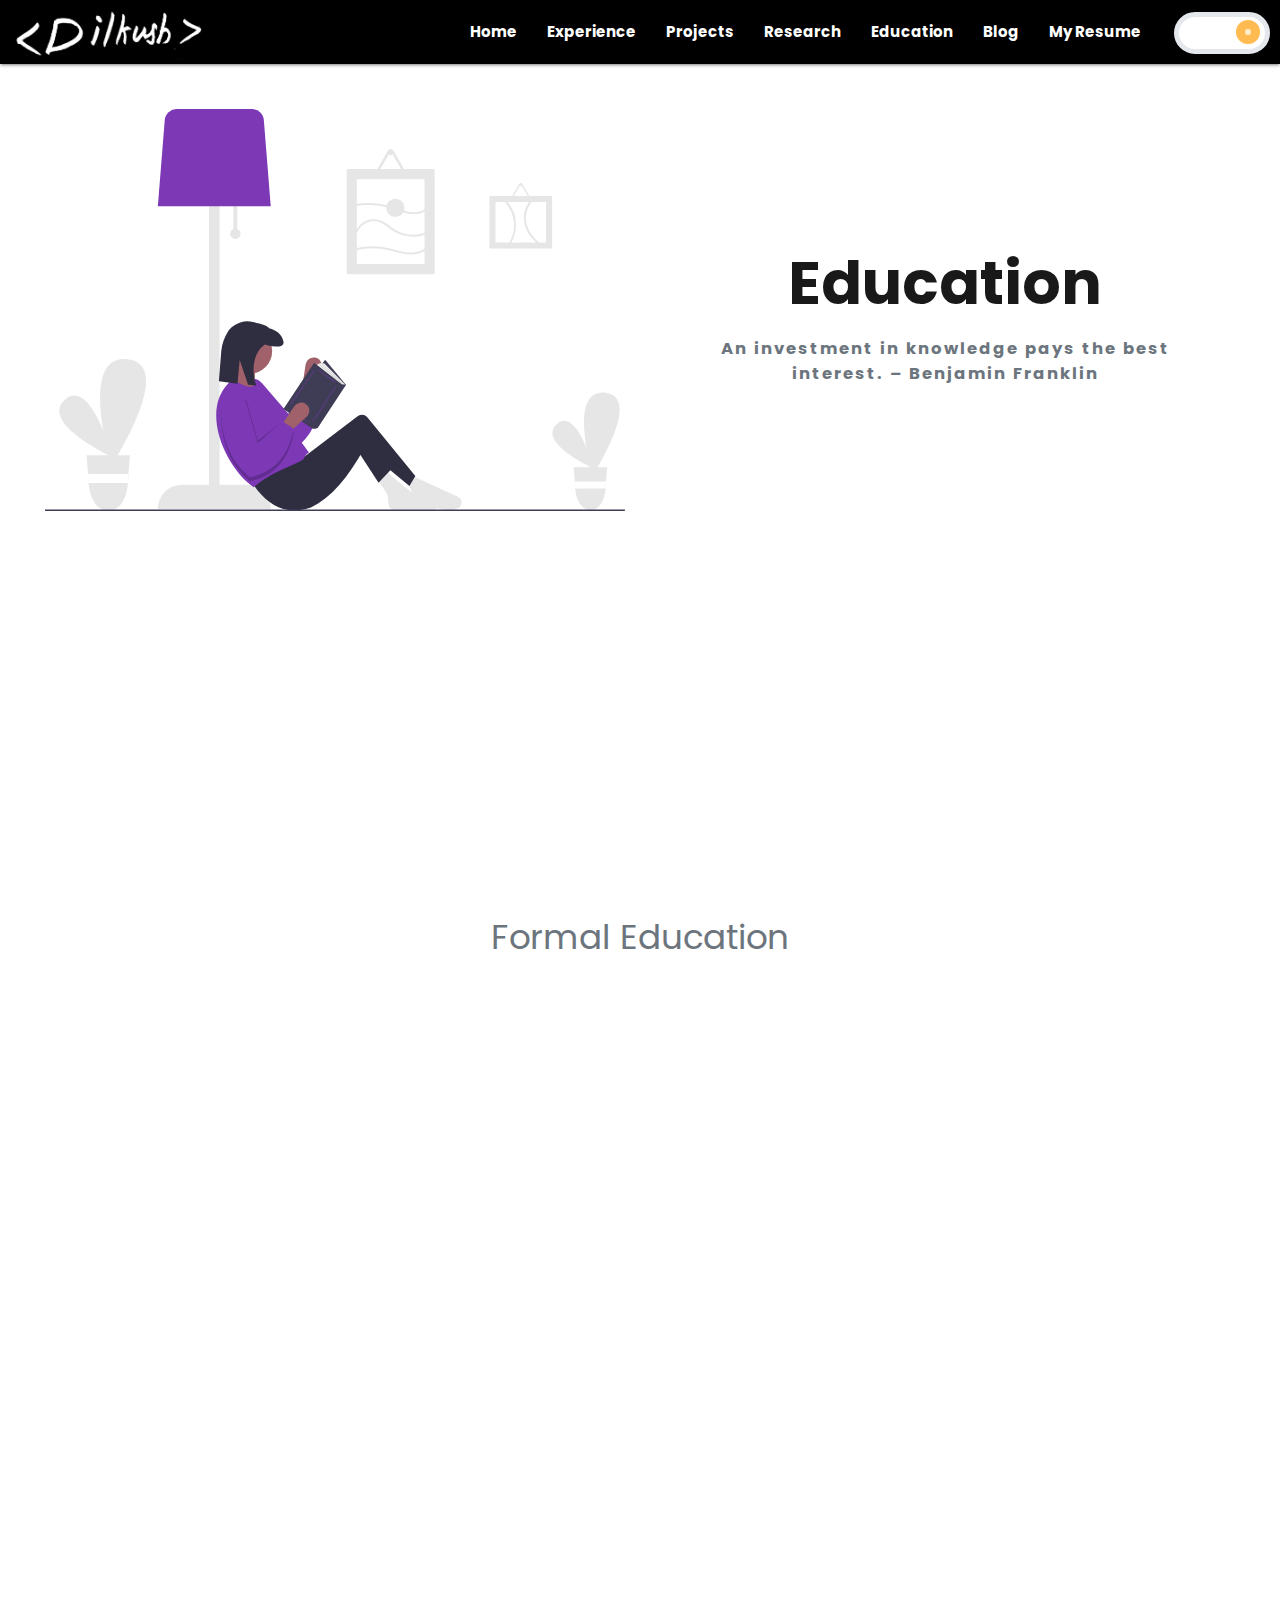
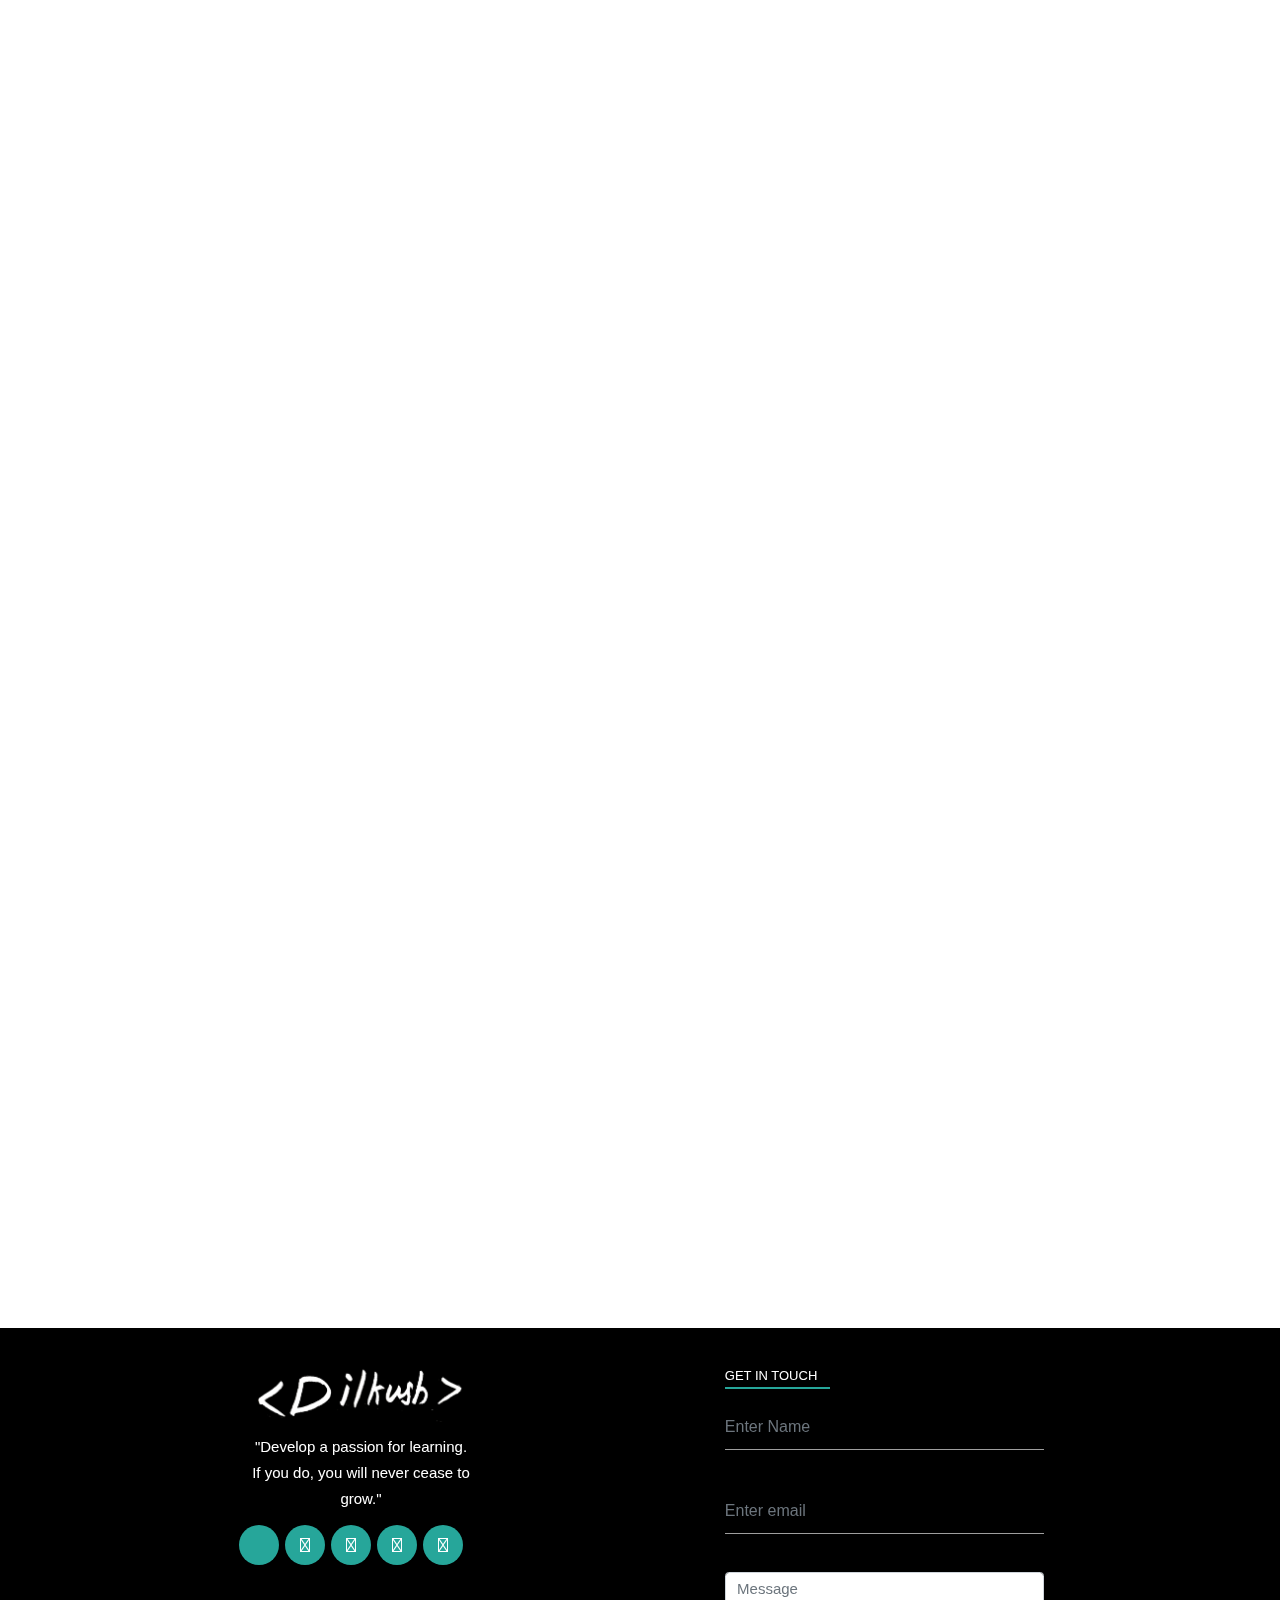
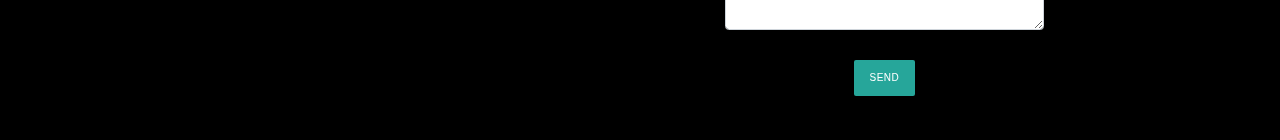
==== commit d27e66f5: "Update education.html" ====
--- a/education.html
+++ b/education.html
@@ -15,7 +15,7 @@
   <meta name="AdsBot-Google" content="index,follow" />
 
   <meta property="og:site_name" content="https://portfolio.smaranjitghose.codes/education.html">
-  <meta property="og:title" content="John Doe | Education">
+  <meta property="og:title" content="Dilkush | Education">
   <meta property="og:description"
     content="This project serves free and beautiful portfolio template for everyone. Anyone can showcase their work including moocs, education, projects, experience,etc. to the world.">
   <meta property="og:type" content="website">
@@ -23,8 +23,8 @@
   <meta name="twitter:card" content="summary">
   <meta name="twitter:site" content="https://portfolio.smaranjitghose.codes/education.html">
 
-  <meta name="application-name" content="John Doe | Education" />
-  <meta name="apple-mobile-web-app-title" content="John Doe | Education" />
+  <meta name="application-name" content="Dilkush | Education" />
+  <meta name="apple-mobile-web-app-title" content="Dilkush | Education" />
   <meta name="summary"
     content="An open source project aimed at providing free and beautiful templates to everyone for building their portfolio websites and showcase their work to the world." />
   <link rel="stylesheet" href="https://maxcdn.bootstrapcdn.com/bootstrap/4.5.0/css/bootstrap.min.css" />
@@ -50,7 +50,7 @@
 
 
   <!-- button for the top -->
-  <button onclick="topFunction()" id="myBtn" title="Go to top"> 
+  <button onclick="topFunction()" id="myBtn" title="Go to top">
     <svg width="1em" height="1em" viewBox="0 0 16 16" class="bi bi-caret-up-fill" fill="currentColor" xmlns="http://www.w3.org/2000/svg">
     <path d="M7.247 4.86l-4.796 5.481c-.566.647-.106 1.659.753 1.659h9.592a1 1 0 0 0 .753-1.659l-4.796-5.48a1 1 0 0 0-1.506 0z"/>
   </svg>
@@ -83,8 +83,7 @@
           <div class="main-timeline" data-aos="zoom-in" data-aos-easing="linear" data-aos-delay="300">
             <div class="timeline" data-aos="fade-up" data-aos-easing="linear" data-aos-delay="600">
               <div class="timeline-content">
-                <h6 class="center-align font-weight-bolder pt-1">Massachusetts Institute
-                  of Technology</h6>
+                <h6 class="center-align font-weight-bolder pt-1">NSS College of Engineering</h6>
                 <div class="row">
                   <div class="col-lg-4 col-md-4 col-sm-4">
                     <img src="./assets/images/education-page/timeline-1.svg" alt="" height="110"
@@ -92,23 +91,19 @@
                   </div>
                   <div class="col-lg-8 col-md-8 col-sm-8 px-4">
                     <span style="opacity: 0.9; font-size: 15px;">
-                      Bachelors of Science, Computer Science & Engineering, (2020-2024)
-                    </span>
-                    <h6 class="text-muted mt-2" style="font-size: small;">Activities:</h6>
-                    <ol style="margin-top: -8px; margin-left: -10px; font-size: 12px; list-style: disc;">
-                      <li>Top 1% in the department</li>
-                      <li>Best undergraduate Reseracher</li>
-                      <li>Betsy Schumacker Woman</li>
-                      <li>Athlete of the Year Award</li>
-                    </ol>
-                  </div>
-                </div>
-              </div>
-            </div>
-            <div class="timeline" data-aos="fade-up" data-aos-easing="linear" data-aos-delay="600">
-              <div class="timeline-content">
-                <h6 class="center-align font-weight-bolder pt-1">Massachusetts Institute
-                  of Technology</h6>
+                      Bachelors of Technology, Mechanical Engineering, (2017-2021)
+                    </span>
+                    <h6 class="text-muted mt-2" style="font-size: small;">Activities:</h6>
+                    <ol style="margin-top: -8px; margin-left: -10px; font-size: 12px; list-style: disc;">
+                      <li></li>
+                    </ol>
+                  </div>
+                </div>
+              </div>
+            </div>
+            <div class="timeline" data-aos="fade-up" data-aos-easing="linear" data-aos-delay="600">
+              <div class="timeline-content">
+                <h6 class="center-align font-weight-bolder pt-1">MIC Higher Secondary School</h6>
                 <div class="row">
                   <div class="col-lg-4 col-md-4 col-sm-4">
                     <img src="./assets/images/education-page/timeline-2.svg" alt="" height="110"
@@ -116,23 +111,22 @@
                   </div>
                   <div class="col-lg-8 col-md-8 col-sm-8 px-4">
                     <span style="opacity: 0.9; font-size: 15px;">
-                      Bachelors of Science, Computer Science & Engineering, (2020-2024)
-                    </span>
-                    <h6 class="text-muted mt-2" style="font-size: small;">Activities:</h6>
-                    <ol style="margin-top: -8px; margin-left: -10px; font-size: 12px; list-style: disc;">
-                      <li>Top 1% in the department</li>
-                      <li>Best undergraduate Reseracher</li>
-                      <li>Betsy Schumacker Woman</li>
-                      <li>Athlete of the Year Award</li>
-                    </ol>
-                  </div>
-                </div>
-              </div>
-            </div>
-            <div class="timeline" data-aos="fade-up" data-aos-easing="linear" data-aos-delay="600">
-              <div class="timeline-content">
-                <h6 class="center-align font-weight-bolder pt-1">Massachusetts Institute
-                  of Technology</h6>
+                      Higher Secondary Education, Science (2014-2016)
+                    </span>
+                    <h6 class="text-muted mt-2" style="font-size: small;">Activities:</h6>
+                    <ol style="margin-top: -8px; margin-left: -10px; font-size: 12px; list-style: disc;">
+                      <li></li>
+                      <li></li>
+                      <li></li>
+                      <li></li>
+                    </ol>
+                  </div>
+                </div>
+              </div>
+            </div>
+            <div class="timeline" data-aos="fade-up" data-aos-easing="linear" data-aos-delay="600">
+              <div class="timeline-content">
+                <h6 class="center-align font-weight-bolder pt-1">PPMHSS, Kottukkara</h6>
                 <div class="row">
                   <div class="col-lg-4 col-md-4 col-sm-4">
                     <img src="./assets/images/education-page/timeline-1.svg" alt="" height="110"
@@ -140,23 +134,22 @@
                   </div>
                   <div class="col-lg-8 col-md-8 col-sm-8 px-4">
                     <span style="opacity: 0.9; font-size: 15px;">
-                      Bachelors of Science, Computer Science & Engineering, (2020-2024)
-                    </span>
-                    <h6 class="text-muted mt-2" style="font-size: small;">Activities:</h6>
-                    <ol style="margin-top: -8px; margin-left: -10px; font-size: 12px; list-style: disc;">
-                      <li>Top 1% in the department</li>
-                      <li>Best undergraduate Reseracher</li>
-                      <li>Betsy Schumacker Woman</li>
-                      <li>Athlete of the Year Award</li>
-                    </ol>
-                  </div>
-                </div>
-              </div>
-            </div>
-            <div class="timeline" data-aos="fade-up" data-aos-easing="linear" data-aos-delay="600">
-              <div class="timeline-content">
-                <h6 class="center-align font-weight-bolder pt-1">Massachusetts Institute
-                  of Technology</h6>
+                      High School,SSLC (2013-2014)
+                    </span>
+                    <h6 class="text-muted mt-2" style="font-size: small;">Activities:</h6>
+                    <ol style="margin-top: -8px; margin-left: -10px; font-size: 12px; list-style: disc;">
+                      <li></li>
+                      <li></li>
+                      <li></li>
+                      <li></li>
+                    </ol>
+                  </div>
+                </div>
+              </div>
+            </div>
+            <div class="timeline" data-aos="fade-up" data-aos-easing="linear" data-aos-delay="600">
+              <div class="timeline-content">
+                <h6 class="center-align font-weight-bolder pt-1">*****</h6>
                 <div class="row">
                   <div class="col-lg-4 col-md-4 col-sm-4">
                     <img src="./assets/images/education-page/timeline-2.svg" alt="" height="110"
@@ -164,14 +157,14 @@
                   </div>
                   <div class="col-lg-8 col-md-8 col-sm-8 px-4">
                     <span style="opacity: 0.9; font-size: 15px;">
-                      Bachelors of Science, Computer Science & Engineering, (2020-2024)
-                    </span>
-                    <h6 class="text-muted mt-2" style="font-size: small;">Activities:</h6>
-                    <ol style="margin-top: -8px; margin-left: -10px; font-size: 12px; list-style: disc;">
-                      <li>Top 1% in the department</li>
-                      <li>Best undergraduate Reseracher</li>
-                      <li>Betsy Schumacker Woman</li>
-                      <li>Athlete of the Year Award</li>
+                          
+                    </span>
+                    <h6 class="text-muted mt-2" style="font-size: small;">Activities:</h6>
+                    <ol style="margin-top: -8px; margin-left: -10px; font-size: 12px; list-style: disc;">
+                      <li></li>
+                      <li></li>
+                      <li></li>
+                      <li></li>
                     </ol>
                   </div>
                 </div>
@@ -187,7 +180,7 @@
   <div class="container-fluid">
     <h4 class="text-muted text-center pb-2 pt-5" data-aos="fade-up" data-aos-delay="300">MOOCs</h4>
     <div class="row moocs">
-      
+
   </div>
 </div>
 
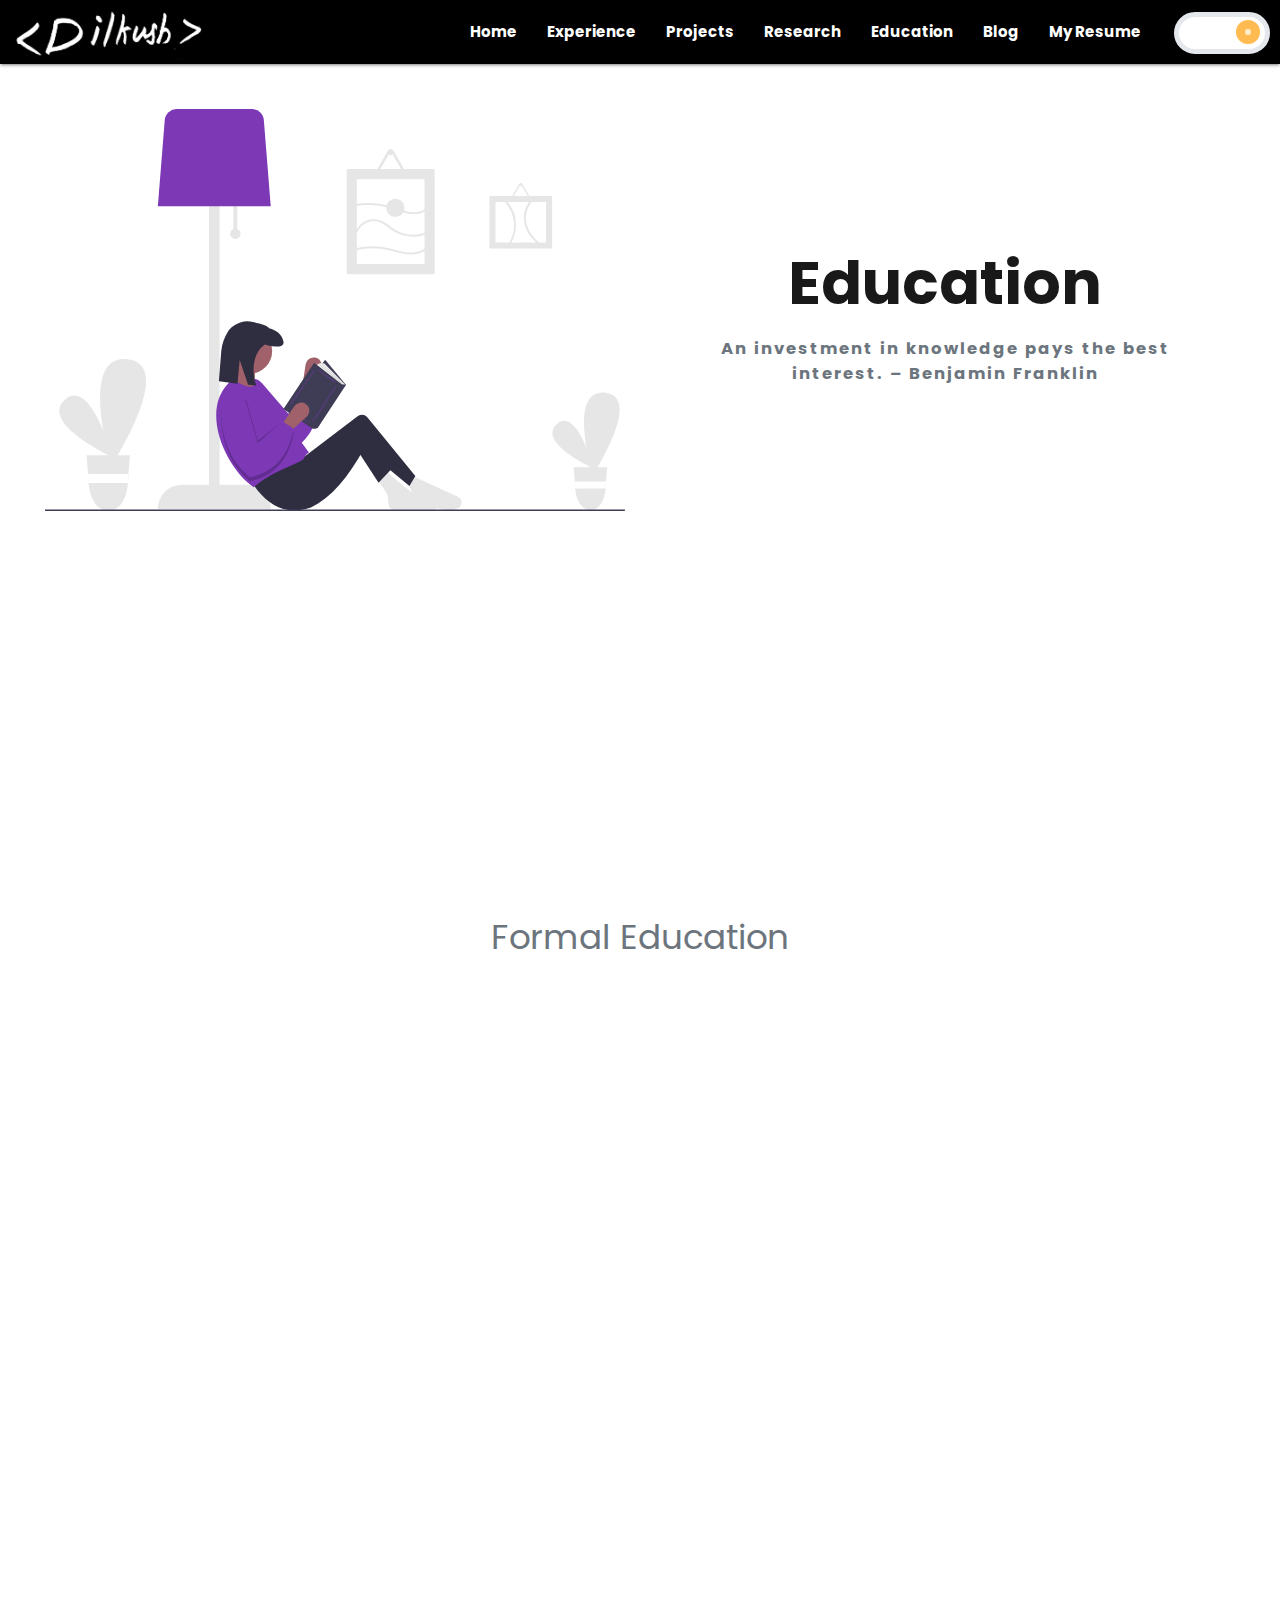
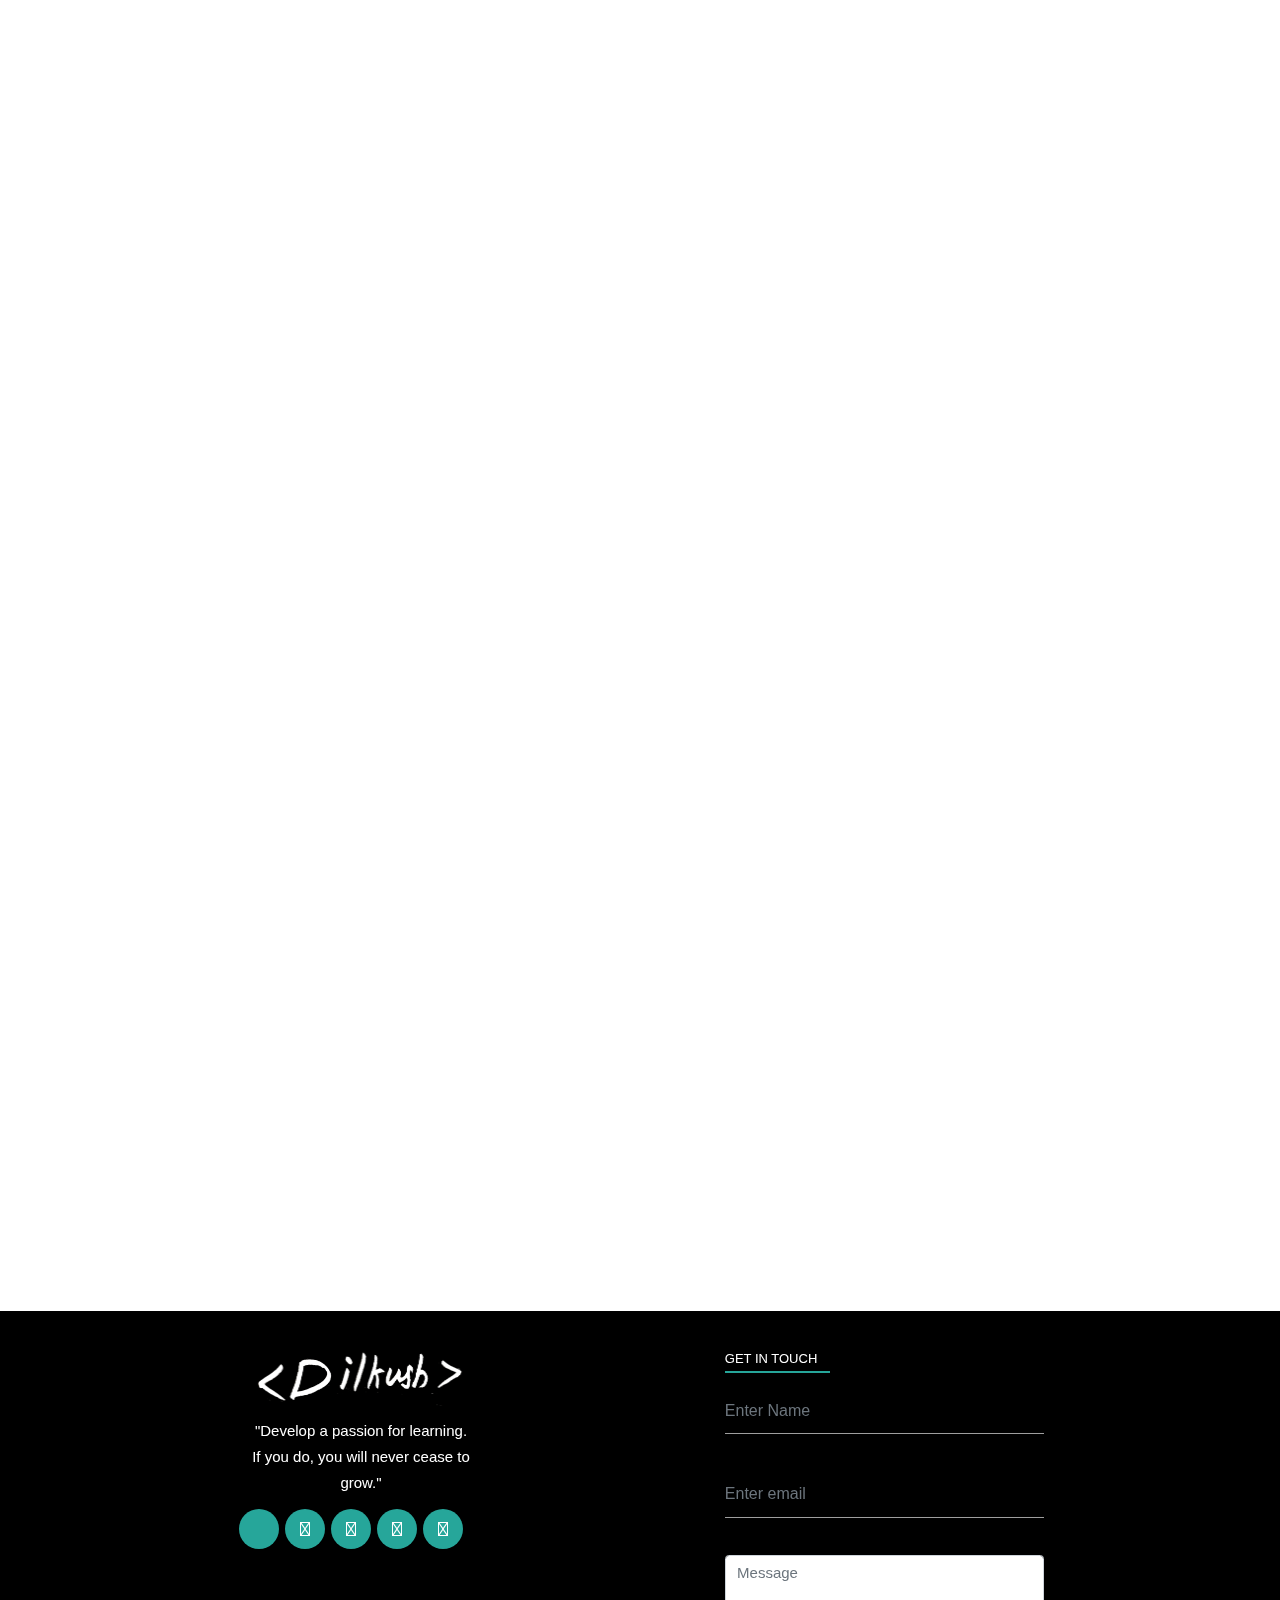
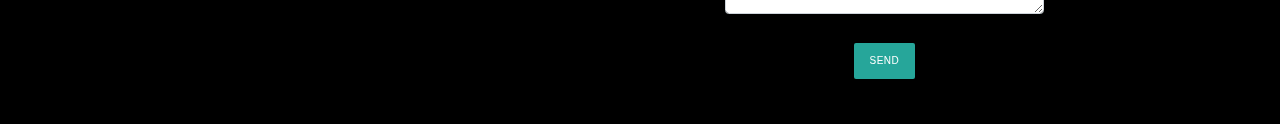
==== commit 1935e61c: "Update education.html" ====
--- a/education.html
+++ b/education.html
@@ -157,7 +157,7 @@
                   </div>
                   <div class="col-lg-8 col-md-8 col-sm-8 px-4">
                     <span style="opacity: 0.9; font-size: 15px;">
-                          
+
                     </span>
                     <h6 class="text-muted mt-2" style="font-size: small;">Activities:</h6>
                     <ol style="margin-top: -8px; margin-left: -10px; font-size: 12px; list-style: disc;">
@@ -200,10 +200,10 @@
             class="img-fluid d-block mb-3 mx-auto hvr-grow" src="./assets/images/education-page/badge1.png"
             alt="Card image cap" width="200">
           <div class="text-center text-dark font-weight-bolder" style="font-size: 1.3em;">
-            Google Developer Essentials
+            CSWP- Mechanical Design
           </div>
           <div class="text-center font-weight-bolder text-muted p-2">
-            Earned May 20, 2020
+            Earned October, 2020
           </div>
         </div>
         <div class="col-lg-4 col-md-6 p-2" data-aos="fade-up" data-aos-easing="linear" data-aos-delay="600"> <img
@@ -213,16 +213,16 @@
             VM Migration
           </div>
           <div class="text-center font-weight-bolder text-muted p-2">
-            Earned June 20, 2020
+            Earned September, 2020
           </div>
         </div>
         <div class="col-lg-4 p-2" data-aos="fade-up" data-aos-easing="linear" data-aos-delay="600"> <img
             class="img-fluid d-block mb-3 mx-auto hvr-grow" src="./assets/images/education-page/badge3.png" width="200">
           <div class="text-center text-dark font-weight-bolder" style="font-size: 1.3em;">
-            G Suite Essentials
+            CSWA- Additive Manufacturing
           </div>
           <div class="text-center font-weight-bolder text-muted p-2">
-            Earned July 20, 2020
+            Earned September, 2020
           </div>
         </div>
       </div>
